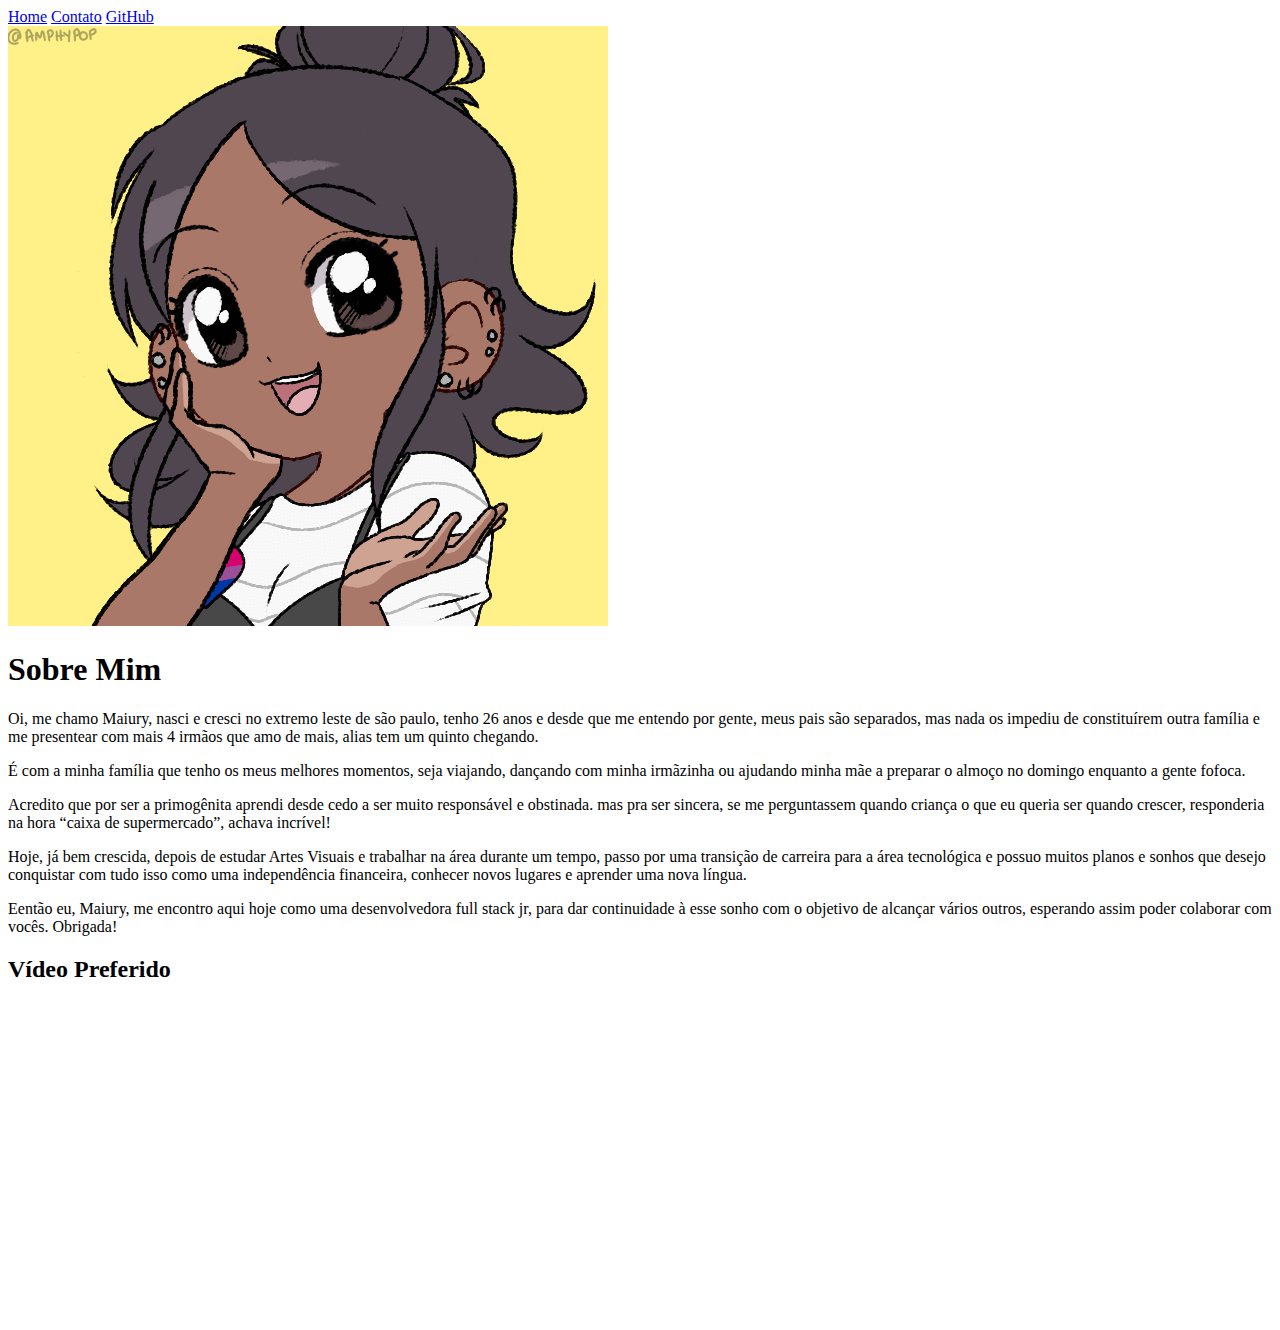
==== index.html @ afe91f27 "criando index e contato html" ====
<!DOCTYPE html>
<html lang="pt-br">
    <head>
        <meta charset="UTF-8">
        <meta http-equiv="X-UA-Compatible" content="IE=edge">
        <meta name="viewport" content="width=device-width, initial-scale=1.0">
        <title>Home</title>
        <link rel="icon" type="image/x-icon" href="/assets/img/1985836.png">
        <link rel="stylesheet" type="text/css" href="/assets/css/style.css">
    </head>

    <body>

        <div class="container-principal">

            <div class="topnav">
                <a href="index.html">Home</a>
                <a href="contato.html">Contato</a>
                <a href="https://github.com/maiurysousa" target="_blank">GitHub</a>
            </div>    

        <div class="sobre-mim">
            <img id="may-pic" src="/assets/img/Webp.net-gifmaker.gif">

            <h1 class="titulo">Sobre Mim</h1>

            <p>
                Oi, me chamo Maiury, nasci e cresci no extremo leste de são paulo, tenho 26 anos e desde que me entendo por gente,
            meus pais são separados, mas nada os impediu de constituírem outra família e me presentear com mais 4 irmãos que amo de
            mais, alias tem um quinto chegando.
            </p>

            <p>
                É com a minha família que tenho os meus melhores momentos, seja viajando, dançando com minha irmãzinha ou ajudando minha
                mãe a preparar o almoço no domingo enquanto a gente fofoca.
            </p>
            <p> 
                Acredito que por ser a primogênita aprendi desde cedo a ser muito responsável e obstinada. mas pra ser sincera, se me
                perguntassem quando criança o que eu queria ser quando crescer, responderia na hora “caixa de supermercado”, achava incrível!
            </p>
            <p>
                Hoje, já bem crescida, depois de estudar Artes Visuais e trabalhar na área durante um tempo, passo por uma transição de carreira
                para a área tecnológica e possuo muitos planos e sonhos que desejo conquistar com tudo isso como uma independência financeira, 
                conhecer novos lugares e aprender uma nova língua.
            </p>
            <p>
                Eentão eu, Maiury, me encontro aqui hoje como uma desenvolvedora full stack jr, para dar continuidade à esse sonho com o 
                objetivo de alcançar vários outros, esperando assim poder colaborar com vocês. Obrigada!
            </p>
        </div>
        
        <div class="video-preferido  titulo">
            <h2>Vídeo Preferido</h2>

            <iframe class="video"
            width="560" 
            height="315" 
            src="https://www.youtube.com/embed/wbgWn_YPhug" 
            title="YouTube video player" 
            frameborder="0" 
            allow="accelerometer; autoplay; clipboard-write; encrypted-media; gyroscope; picture-in-picture"
            allowfullscreen
            ></iframe>
    <!--Allow : permissões
        frameborder:  Borda do vídeo-->
        </div>
        </div>
    </body>
</html>
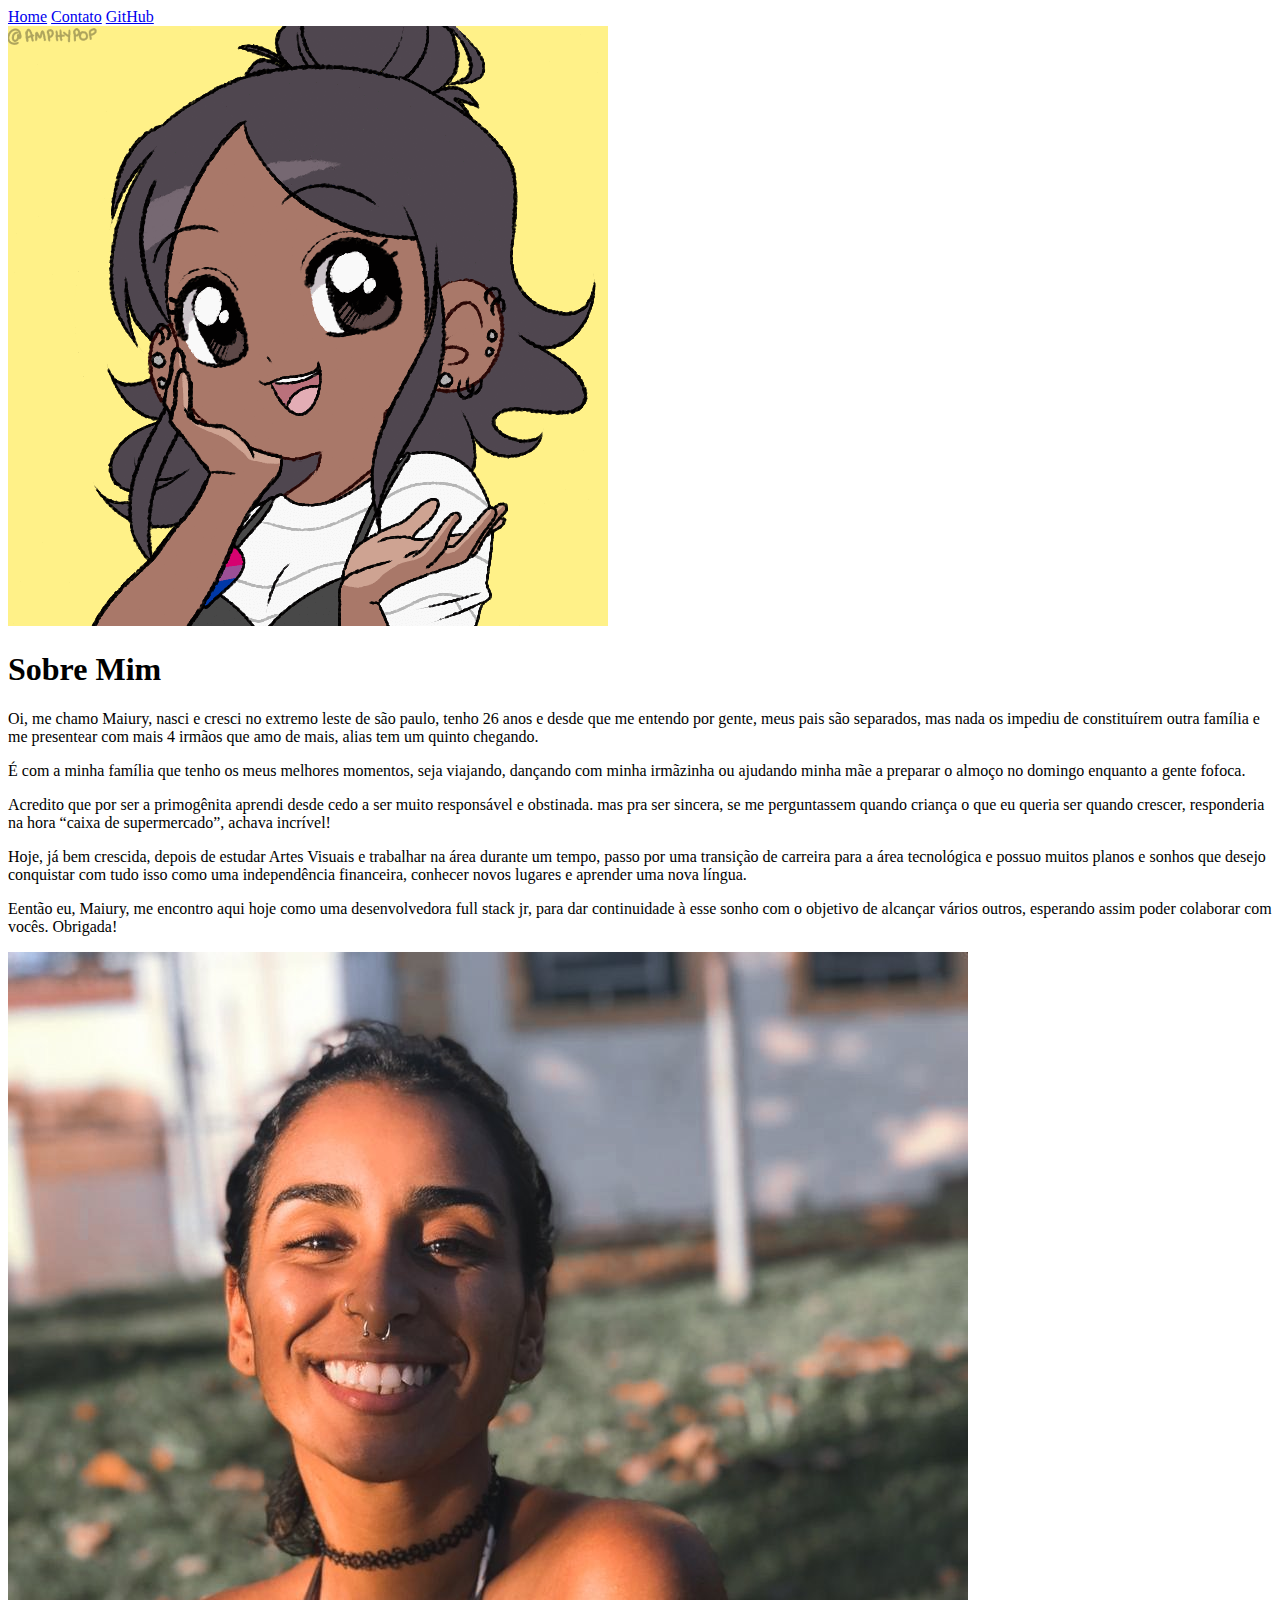
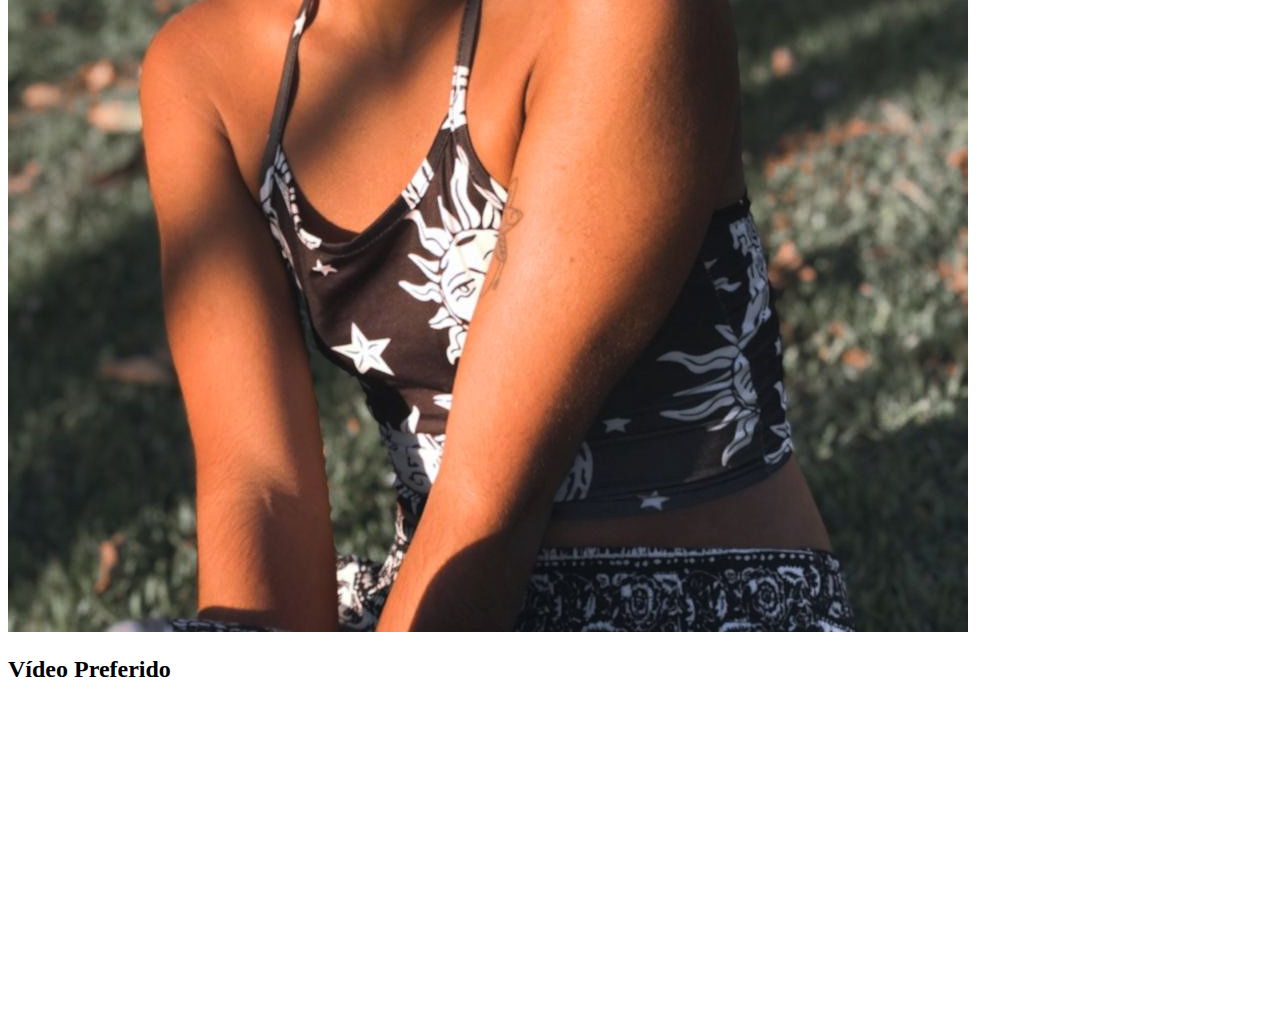
==== commit 0b9f4402: "alrerando index e contato html" ====
--- a/index.html
+++ b/index.html
@@ -4,66 +4,71 @@
         <meta charset="UTF-8">
         <meta http-equiv="X-UA-Compatible" content="IE=edge">
         <meta name="viewport" content="width=device-width, initial-scale=1.0">
-        <title>Home</title>
+        <title>Meu Perfil</title>
         <link rel="icon" type="image/x-icon" href="/assets/img/1985836.png">
         <link rel="stylesheet" type="text/css" href="/assets/css/style.css">
     </head>
 
-    <body>
-
-        <div class="container-principal">
-
-            <div class="topnav">
+    <body> 
+            <div class="menu">
                 <a href="index.html">Home</a>
                 <a href="contato.html">Contato</a>
                 <a href="https://github.com/maiurysousa" target="_blank">GitHub</a>
-            </div>    
+            </div> 
+            
+            <img id="may-pic" src="/assets/img/Webp.net-gifmaker.gif">
+            <h1 class="sobre-mim titulo">Sobre Mim</h1>
 
-        <div class="sobre-mim">
-            <img id="may-pic" src="/assets/img/Webp.net-gifmaker.gif">
+            <div class="flex-container">
+                <div>  
+                    <class="justificar">
+                        <p>
+                            Oi, me chamo Maiury, nasci e cresci no extremo leste de são paulo, tenho 26 anos e desde que me entendo por gente,
+                        meus pais são separados, mas nada os impediu de constituírem outra família e me presentear com mais 4 irmãos que amo de
+                        mais, alias tem um quinto chegando.
+                        </p>
+    
+                        <p>
+                            É com a minha família que tenho os meus melhores momentos, seja viajando, dançando com minha irmãzinha ou ajudando minha
+                            mãe a preparar o almoço no domingo enquanto a gente fofoca.
+                        </p>
+                        <p> 
+                            Acredito que por ser a primogênita aprendi desde cedo a ser muito responsável e obstinada. mas pra ser sincera, se me
+                            perguntassem quando criança o que eu queria ser quando crescer, responderia na hora “caixa de supermercado”, achava incrível!
+                        </p>
+                        <p>
+                            Hoje, já bem crescida, depois de estudar Artes Visuais e trabalhar na área durante um tempo, passo por uma transição de carreira
+                            para a área tecnológica e possuo muitos planos e sonhos que desejo conquistar com tudo isso como uma independência financeira, 
+                            conhecer novos lugares e aprender uma nova língua.
+                        </p>
+                        <p>
+                            Eentão eu, Maiury, me encontro aqui hoje como uma desenvolvedora full stack jr, para dar continuidade à esse sonho com o 
+                            objetivo de alcançar vários outros, esperando assim poder colaborar com vocês. Obrigada!
+                        </p>
+                    </class>
+                    
+                </div>
+                <div>
+                    <img class="may-perfil"src="/assets/img/WhatsApp Image 2021-09-30 at 19.47.56.jpeg">
+                </div>
+            
+            </div>
 
-            <h1 class="titulo">Sobre Mim</h1>
+            <div class="video-preferido">
+                <h2 class="titulo">Vídeo Preferido</h2>
 
-            <p>
-                Oi, me chamo Maiury, nasci e cresci no extremo leste de são paulo, tenho 26 anos e desde que me entendo por gente,
-            meus pais são separados, mas nada os impediu de constituírem outra família e me presentear com mais 4 irmãos que amo de
-            mais, alias tem um quinto chegando.
-            </p>
+                <iframe class="video"
+                width="560" 
+                height="315" 
+                src="https://www.youtube.com/embed/wbgWn_YPhug" 
+                title="YouTube video player" 
+                frameborder="0" 
+                allow="accelerometer; autoplay; clipboard-write; encrypted-media; gyroscope; picture-in-picture"
+                allowfullscreen
+                ></iframe>
+        <!--Allow : permissões
+            frameborder:  Borda do vídeo-->
+            </div>
 
-            <p>
-                É com a minha família que tenho os meus melhores momentos, seja viajando, dançando com minha irmãzinha ou ajudando minha
-                mãe a preparar o almoço no domingo enquanto a gente fofoca.
-            </p>
-            <p> 
-                Acredito que por ser a primogênita aprendi desde cedo a ser muito responsável e obstinada. mas pra ser sincera, se me
-                perguntassem quando criança o que eu queria ser quando crescer, responderia na hora “caixa de supermercado”, achava incrível!
-            </p>
-            <p>
-                Hoje, já bem crescida, depois de estudar Artes Visuais e trabalhar na área durante um tempo, passo por uma transição de carreira
-                para a área tecnológica e possuo muitos planos e sonhos que desejo conquistar com tudo isso como uma independência financeira, 
-                conhecer novos lugares e aprender uma nova língua.
-            </p>
-            <p>
-                Eentão eu, Maiury, me encontro aqui hoje como uma desenvolvedora full stack jr, para dar continuidade à esse sonho com o 
-                objetivo de alcançar vários outros, esperando assim poder colaborar com vocês. Obrigada!
-            </p>
-        </div>
-        
-        <div class="video-preferido  titulo">
-            <h2>Vídeo Preferido</h2>
-
-            <iframe class="video"
-            width="560" 
-            height="315" 
-            src="https://www.youtube.com/embed/wbgWn_YPhug" 
-            title="YouTube video player" 
-            frameborder="0" 
-            allow="accelerometer; autoplay; clipboard-write; encrypted-media; gyroscope; picture-in-picture"
-            allowfullscreen
-            ></iframe>
-    <!--Allow : permissões
-        frameborder:  Borda do vídeo-->
-        </div>
-        </div>
     </body>
 </html>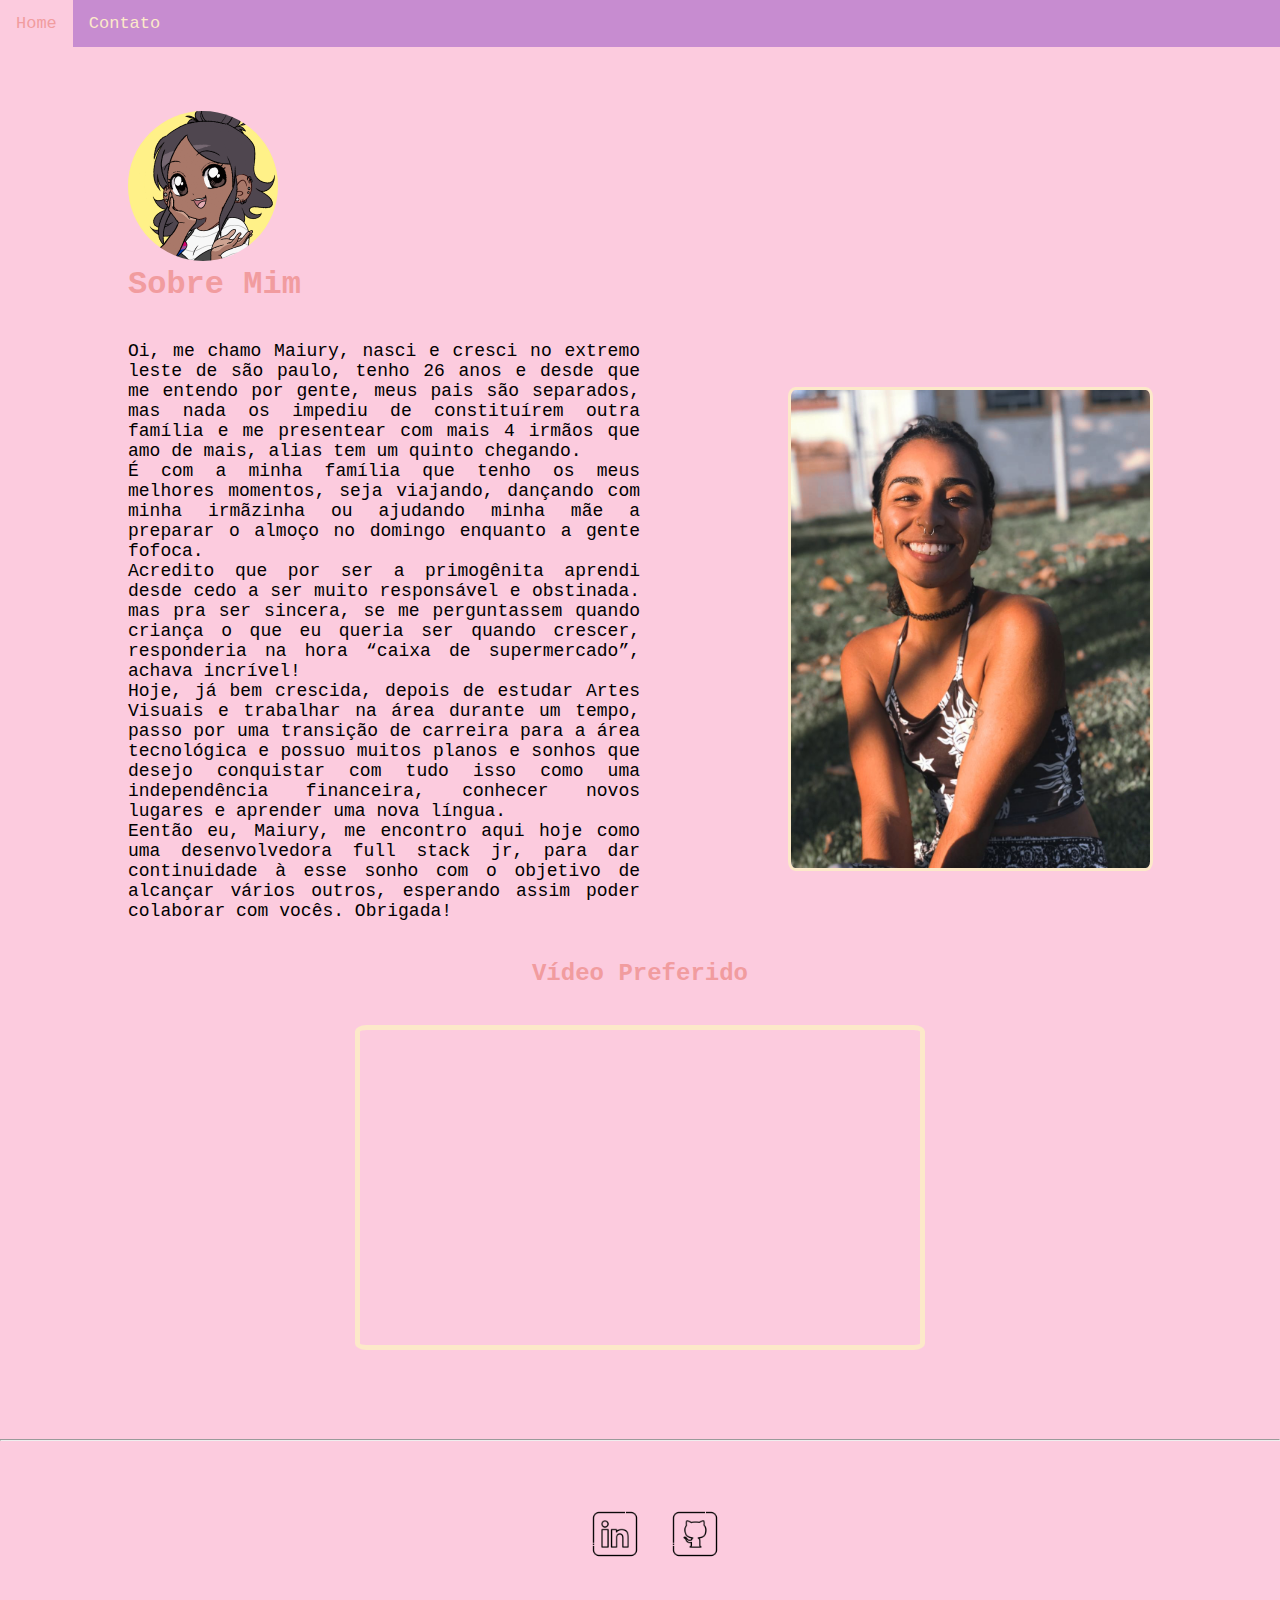
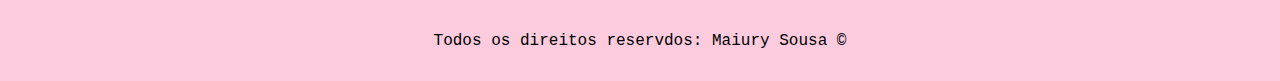
==== commit cef44d05: "adicionando rodapé e folha de estilo" ====
--- a/index.html
+++ b/index.html
@@ -5,70 +5,95 @@
         <meta http-equiv="X-UA-Compatible" content="IE=edge">
         <meta name="viewport" content="width=device-width, initial-scale=1.0">
         <title>Meu Perfil</title>
-        <link rel="icon" type="image/x-icon" href="/assets/img/1985836.png">
+        <link rel="icon" type="image/x-icon" href="/assets/img/icone-page.png">
         <link rel="stylesheet" type="text/css" href="/assets/css/style.css">
     </head>
 
     <body> 
-            <div class="menu">
-                <a href="index.html">Home</a>
-                <a href="contato.html">Contato</a>
-                <a href="https://github.com/maiurysousa" target="_blank">GitHub</a>
-            </div> 
+        
+        <div id="menu">
+            <a href="index.html">Home</a>
+            <a href="contato.html">Contato</a>
+        </div>
+ 
             
-            <img id="may-pic" src="/assets/img/Webp.net-gifmaker.gif">
-            <h1 class="sobre-mim titulo">Sobre Mim</h1>
+        <img id="may-pic" src="/assets/img/may-pic.gif">
+        <h1 class="sobre-mim titulo">Sobre Mim</h1>
+            
+        <div class="flex-container">
 
-            <div class="flex-container">
-                <div>  
-                    <class="justificar">
-                        <p>
-                            Oi, me chamo Maiury, nasci e cresci no extremo leste de são paulo, tenho 26 anos e desde que me entendo por gente,
-                        meus pais são separados, mas nada os impediu de constituírem outra família e me presentear com mais 4 irmãos que amo de
-                        mais, alias tem um quinto chegando.
-                        </p>
+            <div class="p30"> 
+
+                <p class="justificar">
+                    Oi, me chamo Maiury, nasci e cresci no extremo leste de são paulo, tenho 26 anos e desde que me entendo por gente,
+                    meus pais são separados, mas nada os impediu de constituírem outra família e me presentear com mais 4 irmãos que amo de
+                    mais, alias tem um quinto chegando.
+                </p>
     
-                        <p>
-                            É com a minha família que tenho os meus melhores momentos, seja viajando, dançando com minha irmãzinha ou ajudando minha
-                            mãe a preparar o almoço no domingo enquanto a gente fofoca.
-                        </p>
-                        <p> 
-                            Acredito que por ser a primogênita aprendi desde cedo a ser muito responsável e obstinada. mas pra ser sincera, se me
-                            perguntassem quando criança o que eu queria ser quando crescer, responderia na hora “caixa de supermercado”, achava incrível!
-                        </p>
-                        <p>
-                            Hoje, já bem crescida, depois de estudar Artes Visuais e trabalhar na área durante um tempo, passo por uma transição de carreira
-                            para a área tecnológica e possuo muitos planos e sonhos que desejo conquistar com tudo isso como uma independência financeira, 
-                            conhecer novos lugares e aprender uma nova língua.
-                        </p>
-                        <p>
-                            Eentão eu, Maiury, me encontro aqui hoje como uma desenvolvedora full stack jr, para dar continuidade à esse sonho com o 
-                            objetivo de alcançar vários outros, esperando assim poder colaborar com vocês. Obrigada!
-                        </p>
-                    </class>
-                    
-                </div>
-                <div>
-                    <img class="may-perfil"src="/assets/img/WhatsApp Image 2021-09-30 at 19.47.56.jpeg">
-                </div>
-            
+                <p class="justificar">
+                    É com a minha família que tenho os meus melhores momentos, seja viajando, dançando com minha irmãzinha ou ajudando minha
+                    mãe a preparar o almoço no domingo enquanto a gente fofoca.
+                </p>
+
+                <p class="justificar">
+                    Acredito que por ser a primogênita aprendi desde cedo a ser muito responsável e obstinada. mas pra ser sincera, se me
+                    perguntassem quando criança o que eu queria ser quando crescer, responderia na hora “caixa de supermercado”, achava incrível!
+                </p>
+
+                <p class="justificar">
+                    Hoje, já bem crescida, depois de estudar Artes Visuais e trabalhar na área durante um tempo, passo por uma transição de carreira
+                    para a área tecnológica e possuo muitos planos e sonhos que desejo conquistar com tudo isso como uma independência financeira, 
+                    conhecer novos lugares e aprender uma nova língua.
+                </p>
+
+                <p class="justificar">
+                    Eentão eu, Maiury, me encontro aqui hoje como uma desenvolvedora full stack jr, para dar continuidade à esse sonho com o 
+                    objetivo de alcançar vários outros, esperando assim poder colaborar com vocês. Obrigada!
+                </p>
             </div>
 
-            <div class="video-preferido">
-                <h2 class="titulo">Vídeo Preferido</h2>
+            <div>
+                <img class="br-50 may-perfil" src="/assets/img/may-perfil.jpeg">
+            </div>
+        </div>
 
-                <iframe class="video"
-                width="560" 
-                height="315" 
-                src="https://www.youtube.com/embed/wbgWn_YPhug" 
-                title="YouTube video player" 
-                frameborder="0" 
-                allow="accelerometer; autoplay; clipboard-write; encrypted-media; gyroscope; picture-in-picture"
-                allowfullscreen
-                ></iframe>
-        <!--Allow : permissões
+        <h2 class="titulo centro">Vídeo Preferido</h2>
+
+        <div class="flex-container">
+            <iframe class="video"
+            width="560" 
+            height="315" 
+            src="https://www.youtube.com/embed/wbgWn_YPhug"
+            title="YouTube video player" 
+            frameborder="0" 
+            allow="accelerometer; autoplay; clipboard-write; encrypted-media; gyroscope; picture-in-picture"
+            allowfullscreen
+            ></iframe>
+            <!--Allow : permissões
             frameborder:  Borda do vídeo-->
+        </div>
+
+        <hr>
+
+        <footer>
+            <div class="flex-container">  
+    
+                <a href="https://www.linkedin.com/in/maiury-sousa-71a260192/" target="_blank">
+                    <img class="rede-social p-30" src="/assets/img/linkedin.png" alt="Logo do Linkedin">
+                </a>
+    
+                <a href="https://github.com/maiurysousa" target="_blank">
+                  <img class="rede-social" src="/assets/img/github.png" alt="Logo do Intagram">
+                </a>
+                   
             </div>
-
+          
+            <p class="centro">
+               Todos os direitos reservdos: Maiury Sousa &copy
+            </p>
+        </footer>
+          
+        <script src="assets/js/script.js"></script>
+        
     </body>
 </html>--- a/assets/css/style.css
+++ b/assets/css/style.css
@@ -0,0 +1,171 @@
+* {
+    margin: 0;
+    padding: 0;
+}
+/*estilização do Menu*/
+#menu {
+    background-color: #C78CD0;
+    overflow: hidden;
+  }
+  
+#menu a {
+  text-decoration: none;
+  font-size: 17px;
+  color: #FCE9C9;
+  text-align: center;
+  float: left; 
+  padding: 14px 16px;
+  }
+  
+  /* Adicionar cor de links ao passar o mouse */
+#menu a:hover {
+    background-color: #FCCBDE;
+    color: #F19C9F;
+  }
+
+/*index.html*/
+body{
+    font-family: 'Roboto Mono', monospace;
+    background-color: #FCCBDE;
+}
+
+.centro{
+  text-align: center;
+  }
+
+.justificar{
+    text-align: justify;
+}
+
+.p-30{
+  padding: 30px;
+}
+
+/*
+.br-50{
+  border-radius: 50%;
+}
+
+.wh-300{
+  width: 300px;
+  height: 300px;
+}*/
+
+.sobre-mim{
+  margin-left: 10%;
+}
+
+.titulo{
+  color: #F19C9F;
+}
+
+#may-pic{
+    margin-top: 5%;
+    margin-left: 10%;
+    width: 150px;
+    border-radius:100%; 
+}
+
+/*flexbox*/
+.flex-container{
+  display: flex;
+  flex-flow: row wrap; 
+  justify-content: center;
+  align-items: center;
+  margin: 3%;
+  margin-left: 10%;
+  margin-right: 10%;
+}
+
+.flex-container > div {
+    width: 50%;
+}
+
+.justificar {
+  text-align: justify;
+  font-size: 18px;
+}
+
+.flex-container > div > img { 
+  width: 70%;
+  margin-left: 29%;
+  align-items: flex-start;
+  border-radius: 2%;
+  border: 3px solid #FCE9C9;
+}
+
+/* para alterar o tamanho da foto
+.wh{
+  width: 500px;
+  height: 500px;
+}*/
+
+/*Estilização do vídeo*/
+
+iframe.video{
+  margin-bottom: 50px;
+  border: 5px solid #FCE9C9;
+  border-radius: 2%;
+  border-color: #FCE9C9;
+}
+
+/*Aplicando estilo à página de contato*/
+
+.titulo-contato{
+  color: #F19C9F;
+  margin-bottom: 2%;
+}
+
+input {
+  margin-top: 10px;
+  margin-bottom: 20px;
+  width: 93%;
+  padding: 5px;
+  border: 2px solid #FCE9C9;
+  border-radius: 2%;
+  border-color: #FCE9C9;
+}
+
+textarea {
+  margin-top: 10px;
+  width: 91%;
+  padding: 10px;
+  border: 2px solid #FCE9C9;
+  border-radius: 2%;
+  border-color: #FCE9C9;
+}
+
+button{
+  margin-top: 20px;
+  width: 20%;
+  height: 30px; 
+  border: 2px solid #FCE9C9;
+  background-color: #FCE9C9;
+  color:#C78CD0; 
+}
+
+button:hover {
+  border-color: #F19C9F;
+  background-color: #F19C9F;
+  color: #FCE9C9 ;
+}
+
+/*Localização - mapa */
+
+.titulo-contato{
+  margin-top: 5%;
+  color: #F19C9F;
+}
+
+.mapa{
+  border: 2px solid #FCE9C9;
+  border-radius: 2%;
+  margin-top: 10px;
+  margin-bottom: 48px;
+}
+
+/*Footer*/
+.rede-social{
+  width: 50px;
+  height: 50px;
+}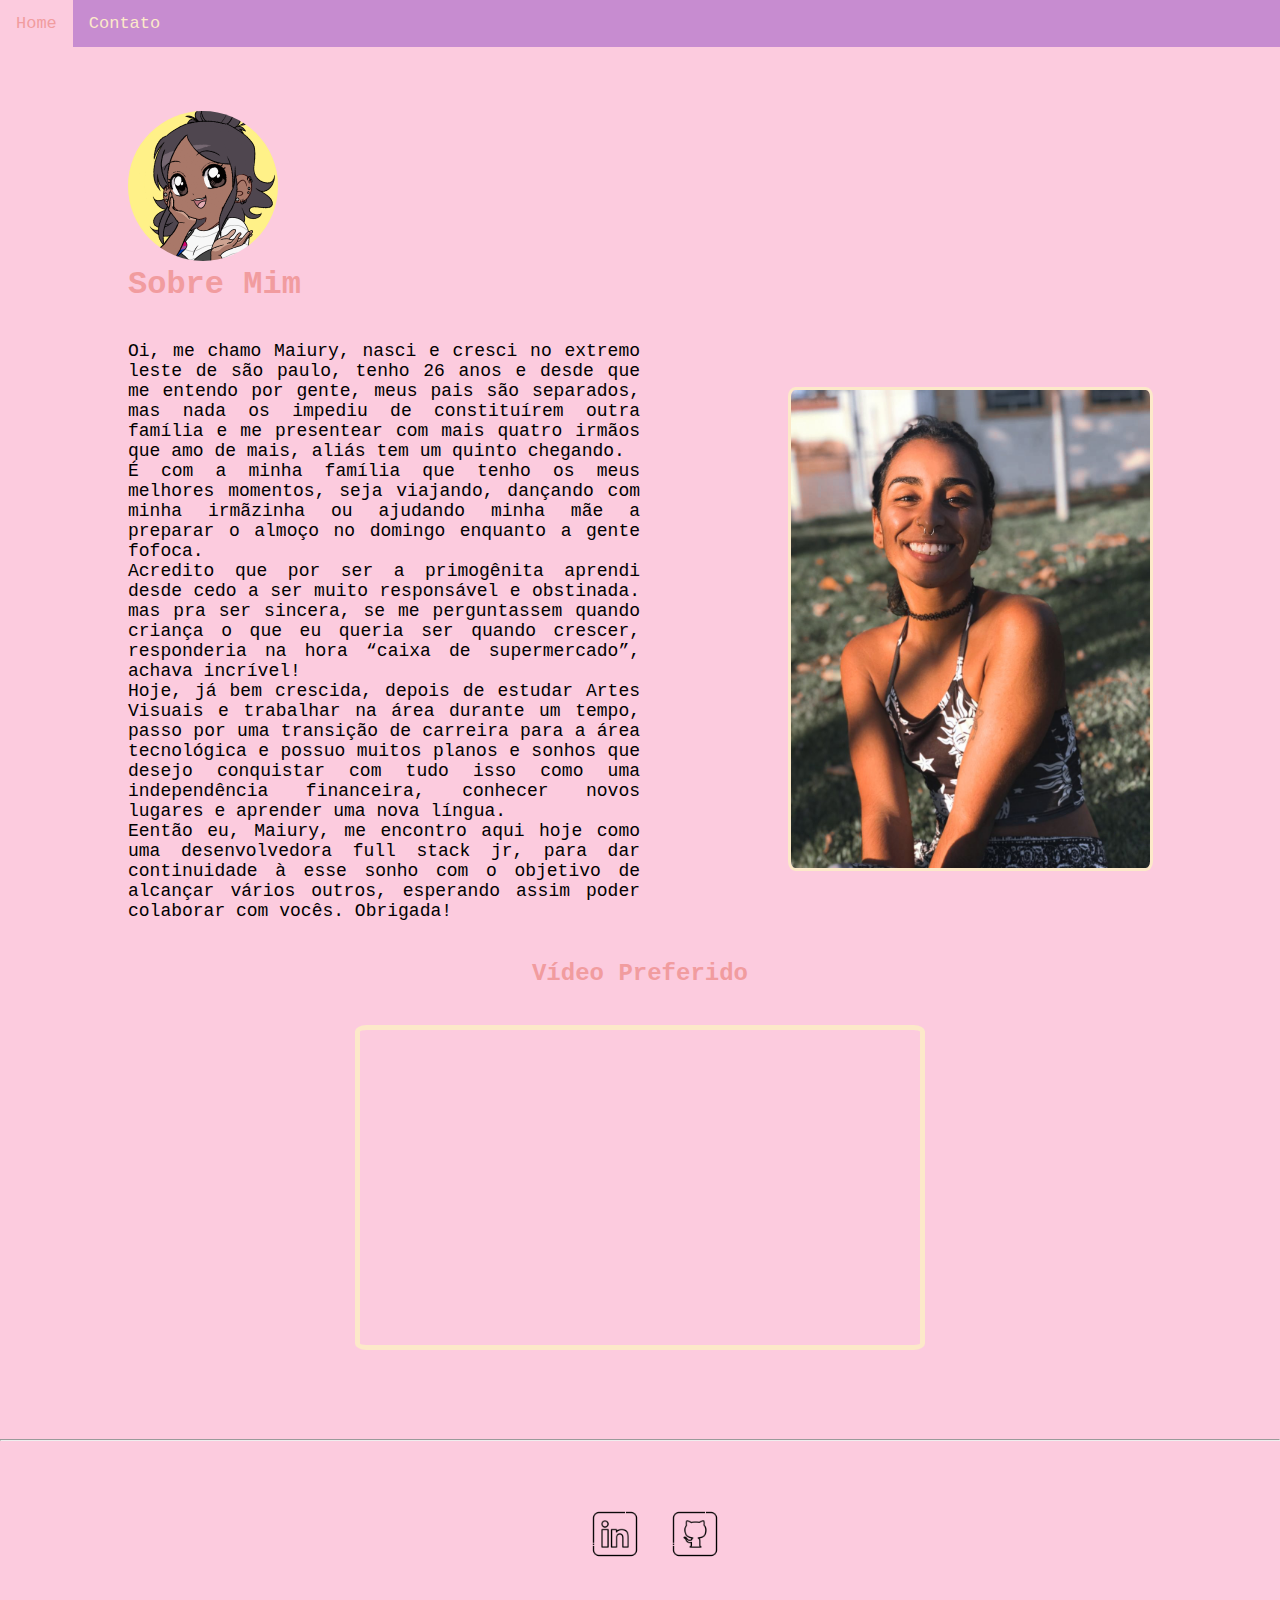
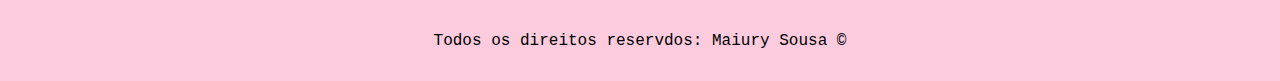
==== commit e37da951: "adicionando funções" ====
--- a/index.html
+++ b/index.html
@@ -5,7 +5,7 @@
         <meta http-equiv="X-UA-Compatible" content="IE=edge">
         <meta name="viewport" content="width=device-width, initial-scale=1.0">
         <title>Meu Perfil</title>
-        <link rel="icon" type="image/x-icon" href="/assets/img/icone-page.png">
+        <link rel="icon" type="image/x-icon" href="/assets/img/icone-page(1).png">
         <link rel="stylesheet" type="text/css" href="/assets/css/style.css">
     </head>
 
@@ -26,8 +26,8 @@
 
                 <p class="justificar">
                     Oi, me chamo Maiury, nasci e cresci no extremo leste de são paulo, tenho 26 anos e desde que me entendo por gente,
-                    meus pais são separados, mas nada os impediu de constituírem outra família e me presentear com mais 4 irmãos que amo de
-                    mais, alias tem um quinto chegando.
+                    meus pais são separados, mas nada os impediu de constituírem outra família e me presentear com mais quatro irmãos que amo de
+                    mais, aliás tem um quinto chegando.
                 </p>
     
                 <p class="justificar">
--- a/assets/css/style.css
+++ b/assets/css/style.css
@@ -1,171 +1,178 @@
 * {
-    margin: 0;
-    padding: 0;
+  margin: 0;
+  padding: 0;
 }
 /*estilização do Menu*/
 #menu {
-    background-color: #C78CD0;
-    overflow: hidden;
-  }
-  
+  background-color: #C78CD0;
+  overflow: hidden;
+}
+
 #menu a {
-  text-decoration: none;
-  font-size: 17px;
-  color: #FCE9C9;
-  text-align: center;
-  float: left; 
-  padding: 14px 16px;
-  }
-  
-  /* Adicionar cor de links ao passar o mouse */
+text-decoration: none;
+font-size: 17px;
+color: #FCE9C9;
+text-align: center;
+float: left; 
+padding: 14px 16px;
+}
+
+/* Adicionar cor de links ao passar o mouse */
 #menu a:hover {
-    background-color: #FCCBDE;
-    color: #F19C9F;
-  }
+  background-color: #FCCBDE;
+  color: #F19C9F;
+}
 
 /*index.html*/
 body{
-    font-family: 'Roboto Mono', monospace;
-    background-color: #FCCBDE;
+  font-family: 'Roboto Mono', monospace;
+  background-color: #FCCBDE;
 }
 
 .centro{
-  text-align: center;
-  }
+text-align: center;
+}
 
 .justificar{
-    text-align: justify;
+  text-align: justify;
 }
 
 .p-30{
-  padding: 30px;
+padding: 30px;
 }
 
 /*
 .br-50{
-  border-radius: 50%;
+border-radius: 50%;
 }
 
 .wh-300{
-  width: 300px;
-  height: 300px;
+width: 300px;
+height: 300px;
 }*/
 
 .sobre-mim{
-  margin-left: 10%;
+margin-left: 10%;
 }
 
 .titulo{
-  color: #F19C9F;
+color: #F19C9F;
 }
 
 #may-pic{
-    margin-top: 5%;
-    margin-left: 10%;
-    width: 150px;
-    border-radius:100%; 
+  margin-top: 5%;
+  margin-left: 10%;
+  width: 150px;
+  border-radius:100%; 
 }
 
 /*flexbox*/
 .flex-container{
-  display: flex;
-  flex-flow: row wrap; 
-  justify-content: center;
-  align-items: center;
-  margin: 3%;
-  margin-left: 10%;
-  margin-right: 10%;
+display: flex;
+flex-flow: row wrap; 
+justify-content: center;
+align-items: center;
+margin: 3%;
+margin-left: 10%;
+margin-right: 10%;
 }
 
 .flex-container > div {
-    width: 50%;
+  width: 50%;
 }
 
 .justificar {
-  text-align: justify;
-  font-size: 18px;
+text-align: justify;
+font-size: 18px;
 }
 
 .flex-container > div > img { 
-  width: 70%;
-  margin-left: 29%;
-  align-items: flex-start;
-  border-radius: 2%;
-  border: 3px solid #FCE9C9;
+width: 70%;
+margin-left: 29%;
+align-items: flex-start;
+border-radius: 2%;
+border: 3px solid #FCE9C9;
 }
 
 /* para alterar o tamanho da foto
 .wh{
-  width: 500px;
-  height: 500px;
+width: 500px;
+height: 500px;
 }*/
 
 /*Estilização do vídeo*/
 
 iframe.video{
-  margin-bottom: 50px;
-  border: 5px solid #FCE9C9;
-  border-radius: 2%;
-  border-color: #FCE9C9;
+margin-bottom: 50px;
+border: 5px solid #FCE9C9;
+border-radius: 2%;
+border-color: #FCE9C9;
 }
 
 /*Aplicando estilo à página de contato*/
 
 .titulo-contato{
-  color: #F19C9F;
-  margin-bottom: 2%;
+color: #F19C9F;
+margin-bottom: 2%;
 }
 
 input {
-  margin-top: 10px;
+margin-top: 10px;
+width: 93%;
+padding: 5px;
+border: 2px solid #FCE9C9;
+border-radius: 2%;
+border-color: #FCE9C9;
+}
+
+#txtNome{
   margin-bottom: 20px;
-  width: 93%;
-  padding: 5px;
-  border: 2px solid #FCE9C9;
-  border-radius: 2%;
-  border-color: #FCE9C9;
+}
+
+#txtEmail{
+  margin-bottom: 20px;
 }
 
 textarea {
-  margin-top: 10px;
-  width: 91%;
-  padding: 10px;
-  border: 2px solid #FCE9C9;
-  border-radius: 2%;
-  border-color: #FCE9C9;
+margin-top: 10px;
+width: 91%;
+padding: 10px;
+border: 2px solid #FCE9C9;
+border-radius: 2%;
+border-color: #FCE9C9;
 }
 
 button{
-  margin-top: 20px;
-  width: 20%;
-  height: 30px; 
-  border: 2px solid #FCE9C9;
-  background-color: #FCE9C9;
-  color:#C78CD0; 
+margin-top: 20px;
+width: 20%;
+height: 30px; 
+border: 2px solid #FCE9C9;
+background-color: #FCE9C9;
+color:#C78CD0; 
 }
 
 button:hover {
-  border-color: #F19C9F;
-  background-color: #F19C9F;
-  color: #FCE9C9 ;
+border-color: #F19C9F;
+background-color: #F19C9F;
+color: #FCE9C9 ;
 }
 
 /*Localização - mapa */
 
 .titulo-contato{
-  margin-top: 5%;
-  color: #F19C9F;
+margin-top: 5%;
+color: #F19C9F;
 }
 
 .mapa{
-  border: 2px solid #FCE9C9;
-  border-radius: 2%;
-  margin-top: 10px;
-  margin-bottom: 48px;
+border: 2px solid #FCE9C9;
+border-radius: 2%;
+margin-top: 10px;
+margin-bottom: 48px;
 }
 
 /*Footer*/
 .rede-social{
-  width: 50px;
-  height: 50px;
+width: 50px;
+height: 50px;
 }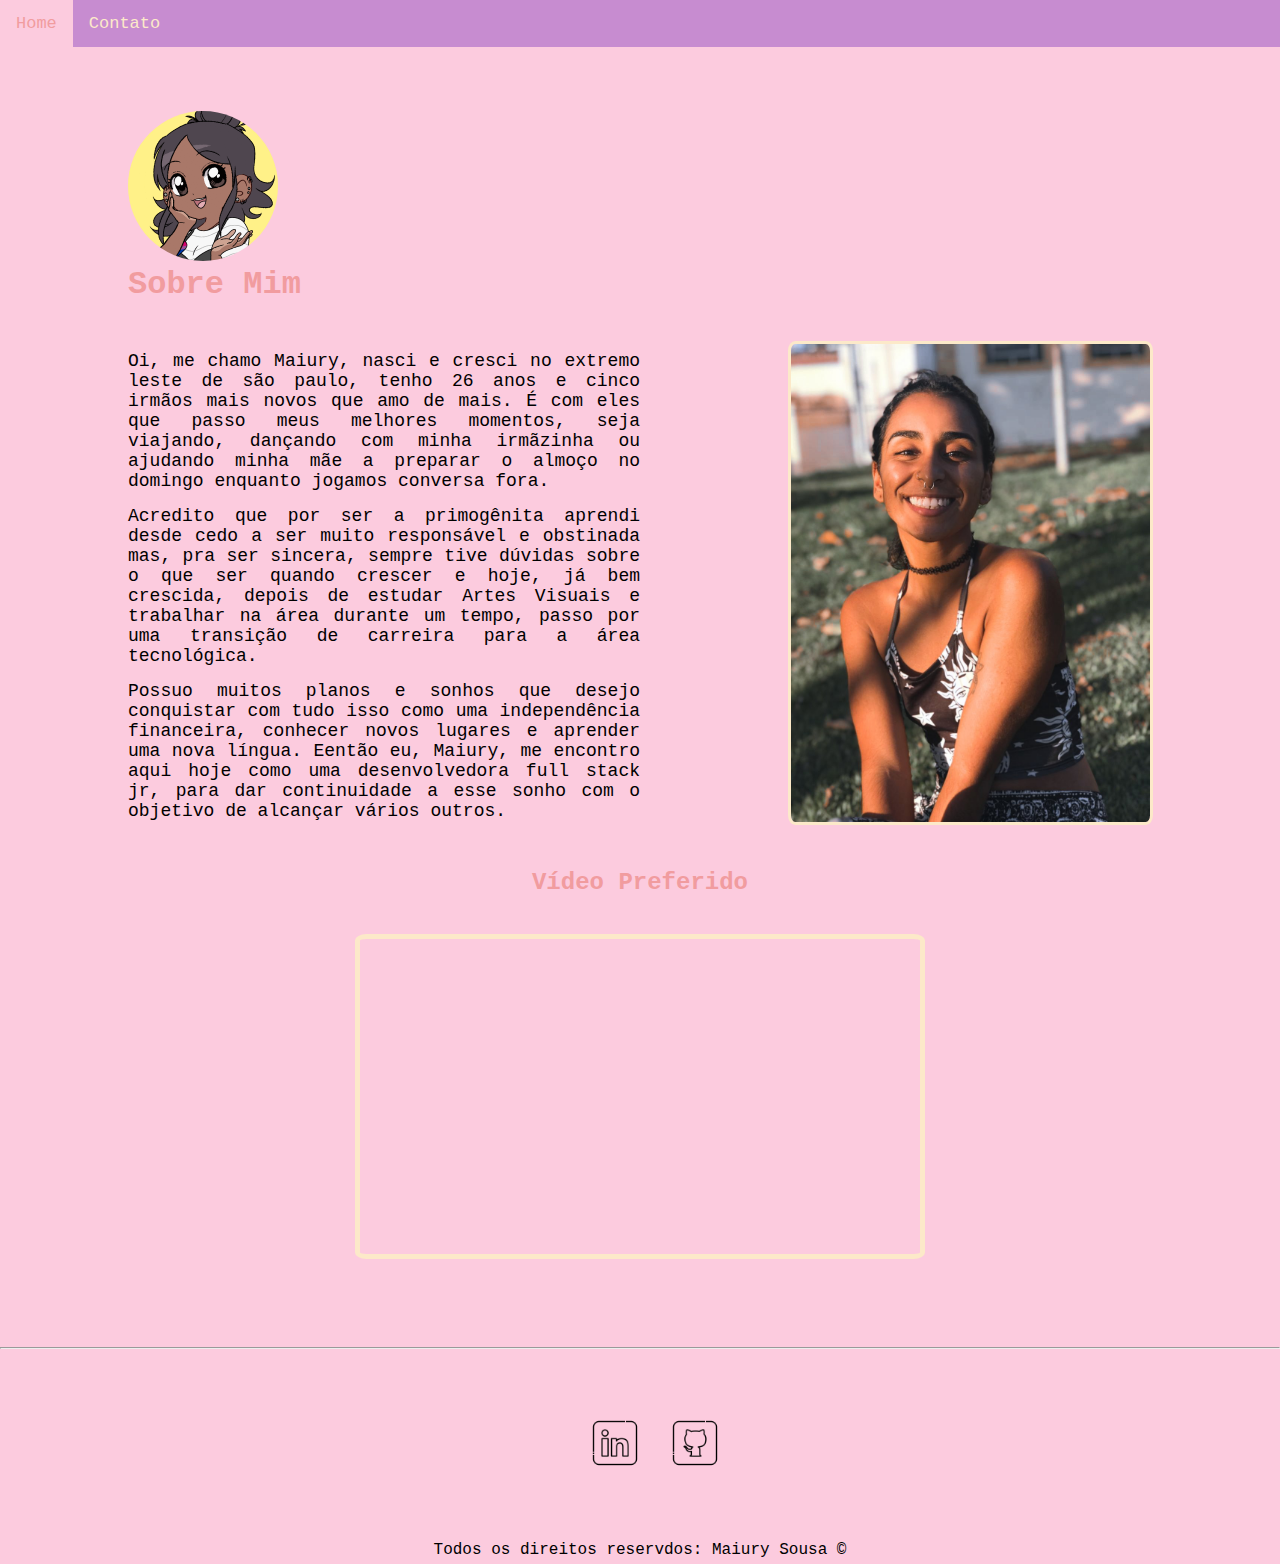
==== commit 1e13bb6d: "resumindo sobre" ====
--- a/index.html
+++ b/index.html
@@ -25,31 +25,23 @@
             <div class="p30"> 
 
                 <p class="justificar">
-                    Oi, me chamo Maiury, nasci e cresci no extremo leste de são paulo, tenho 26 anos e desde que me entendo por gente,
-                    meus pais são separados, mas nada os impediu de constituírem outra família e me presentear com mais quatro irmãos que amo de
-                    mais, aliás tem um quinto chegando.
+                    Oi, me chamo Maiury, nasci e cresci no extremo leste de são paulo, tenho 26 anos e cinco irmãos mais novos que amo de mais.
+                     É com eles que passo meus melhores momentos, seja viajando, dançando com minha irmãzinha ou ajudando minha mãe a preparar 
+                     o almoço no domingo enquanto jogamos conversa fora.
                 </p>
     
-                <p class="justificar">
-                    É com a minha família que tenho os meus melhores momentos, seja viajando, dançando com minha irmãzinha ou ajudando minha
-                    mãe a preparar o almoço no domingo enquanto a gente fofoca.
+                <p class="justificar p-10">
+                    Acredito que por ser a primogênita aprendi desde cedo a ser muito responsável e obstinada mas, pra ser sincera, sempre tive 
+                    dúvidas sobre o que ser quando crescer e hoje, já bem crescida, depois de estudar Artes Visuais e trabalhar na área durante 
+                    um tempo, passo por uma transição de carreira para a área tecnológica.
                 </p>
 
-                <p class="justificar">
-                    Acredito que por ser a primogênita aprendi desde cedo a ser muito responsável e obstinada. mas pra ser sincera, se me
-                    perguntassem quando criança o que eu queria ser quando crescer, responderia na hora “caixa de supermercado”, achava incrível!
+                <p class="justificar p-10">
+                    Possuo muitos planos e sonhos que desejo conquistar com tudo isso como uma independência financeira, conhecer novos lugares e 
+                    aprender uma nova língua. Eentão eu, Maiury, me encontro aqui hoje como uma desenvolvedora full stack jr, para dar continuidade
+                     a esse sonho com o objetivo de alcançar vários outros.
                 </p>
 
-                <p class="justificar">
-                    Hoje, já bem crescida, depois de estudar Artes Visuais e trabalhar na área durante um tempo, passo por uma transição de carreira
-                    para a área tecnológica e possuo muitos planos e sonhos que desejo conquistar com tudo isso como uma independência financeira, 
-                    conhecer novos lugares e aprender uma nova língua.
-                </p>
-
-                <p class="justificar">
-                    Eentão eu, Maiury, me encontro aqui hoje como uma desenvolvedora full stack jr, para dar continuidade à esse sonho com o 
-                    objetivo de alcançar vários outros, esperando assim poder colaborar com vocês. Obrigada!
-                </p>
             </div>
 
             <div>
--- a/assets/css/style.css
+++ b/assets/css/style.css
@@ -39,6 +39,10 @@
 
 .p-30{
 padding: 30px;
+}
+
+.p-10{
+  padding-top: 15px;
 }
 
 /*
